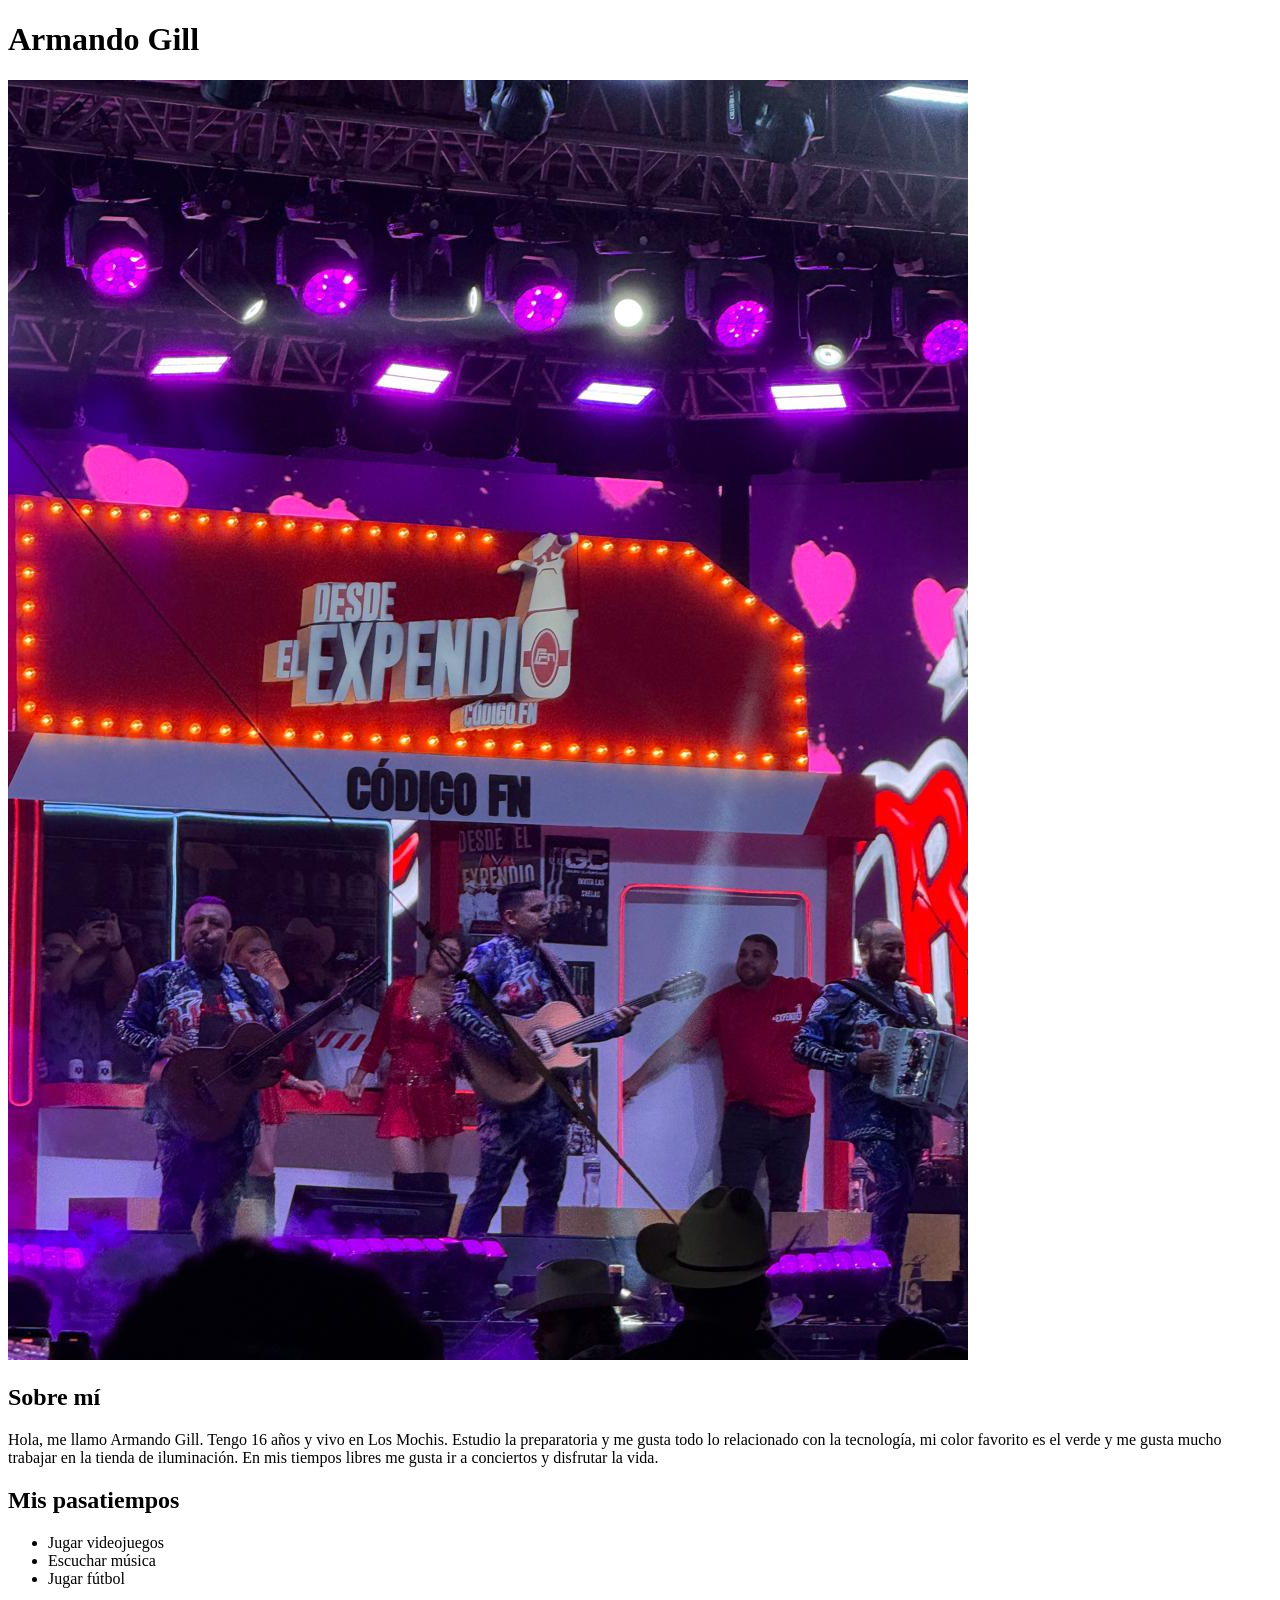
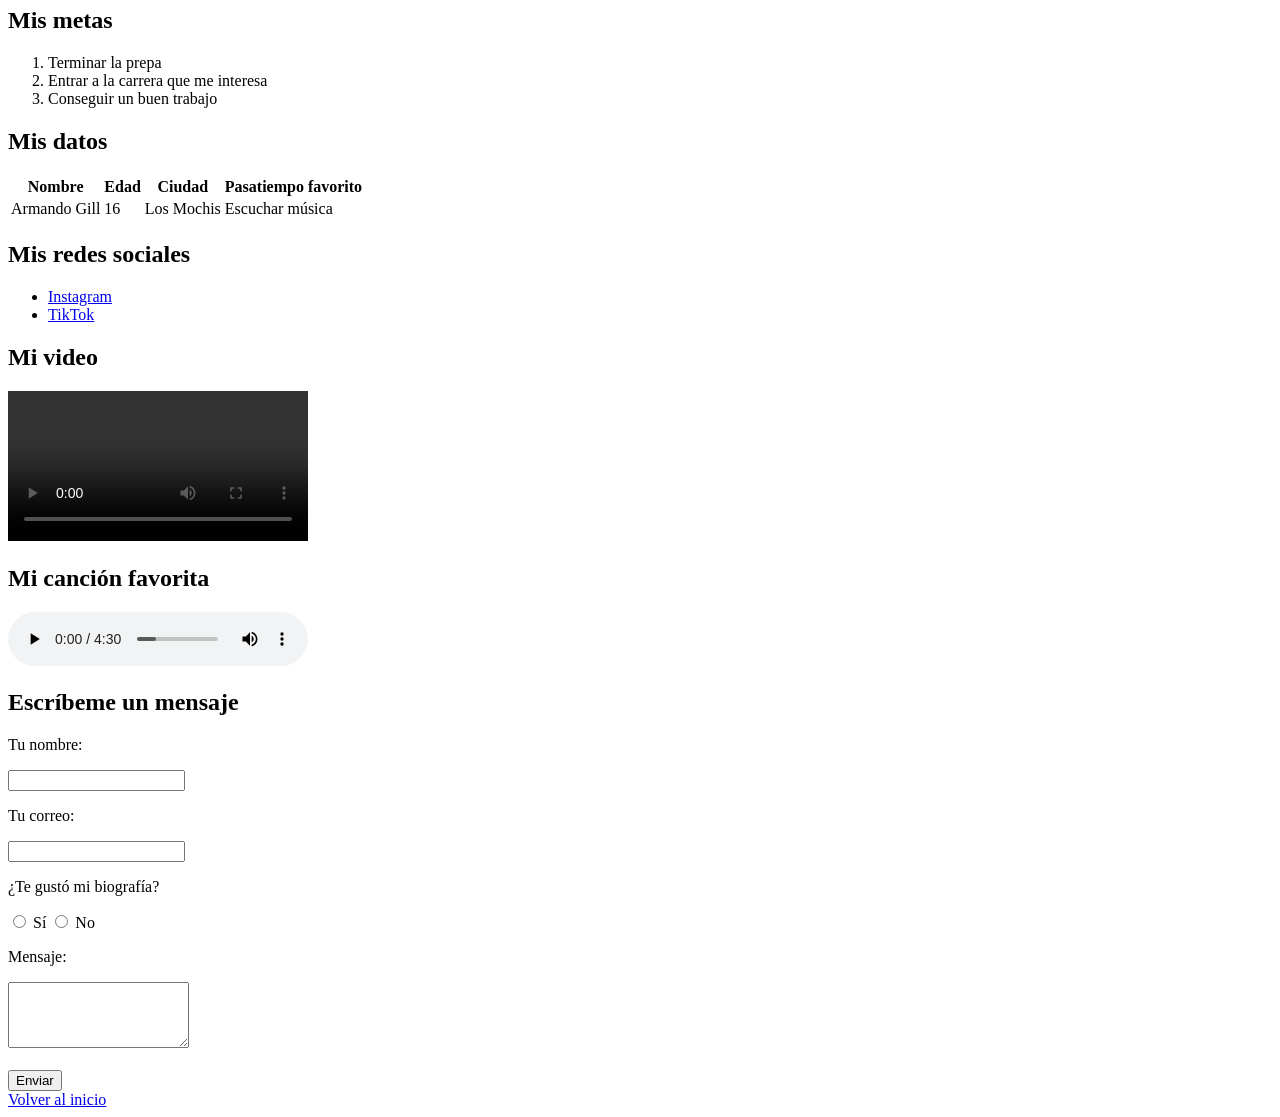
==== bio1.html @ e80af3be "Add files via upload" ====
<!DOCTYPE html>
<html lang="es">
<head>
  <meta charset="UTF-8">
  <title>Biografía de Armando Gill</title>
  <link rel="stylesheet" href="css/estilos.css">
</head>
<body class="verde">

  <div id="encabezado">
    <h1>Armando Gill</h1>
  </div>

  <div class="caja">
    <img src="foto1.jpeg" alt="Foto de Armando Gill">

    <h2>Sobre mí</h2>
    <p>Hola, me llamo <span class="nombre">Armando Gill</span>. Tengo 16 años y vivo en Los Mochis. Estudio la preparatoria y me gusta todo lo relacionado con la tecnología, mi color favorito es el verde y me gusta mucho trabajar en la tienda de iluminación. En mis tiempos libres me gusta ir a conciertos y disfrutar la vida.</p>

    <h2>Mis pasatiempos</h2>
    <ul>
      <li>Jugar videojuegos</li>
      <li>Escuchar música</li>
      <li>Jugar fútbol</li>
    </ul>

    <h2>Mis metas</h2>
    <ol>
      <li>Terminar la prepa</li>
      <li>Entrar a la carrera que me interesa</li>
      <li>Conseguir un buen trabajo</li>
    </ol>

    <h2>Mis datos</h2>
    <table>
      <tr>
        <th>Nombre</th>
        <th>Edad</th>
        <th>Ciudad</th>
        <th>Pasatiempo favorito</th>
      </tr>
      <tr>
        <td>Armando Gill</td>
        <td>16</td>
        <td>Los Mochis</td>
        <td>Escuchar música</td>
      </tr>
    </table>

    <h2>Mis redes sociales</h2>
    <ul>
      <li><a href="https://www.instagram.com/arm_.gill/">Instagram</a></li>
      <li><a href="http://www.tiktok.com/@arm_.gill">TikTok</a></li>
    </ul>

    <h2>Mi video</h2>
    <video src="video1.mp4" controls></video>

    <h2>Mi canción favorita</h2>
    <audio src="audio1.mp3" controls></audio>

    <h2>Escríbeme un mensaje</h2>
    <form>
      <p>Tu nombre:</p>
      <input type="text" name="nombre">

      <p>Tu correo:</p>
      <input type="text" name="correo">

      <p>¿Te gustó mi biografía?</p>
      <input type="radio" name="gusto"> Sí
      <input type="radio" name="gusto"> No

      <p>Mensaje:</p>
      <textarea name="mensaje" rows="4"></textarea>
      <br><br>
      <input type="submit" value="Enviar">
    </form>
  </div>

  <a href="index.html" id="volver">Volver al inicio</a>

</body>
</html>
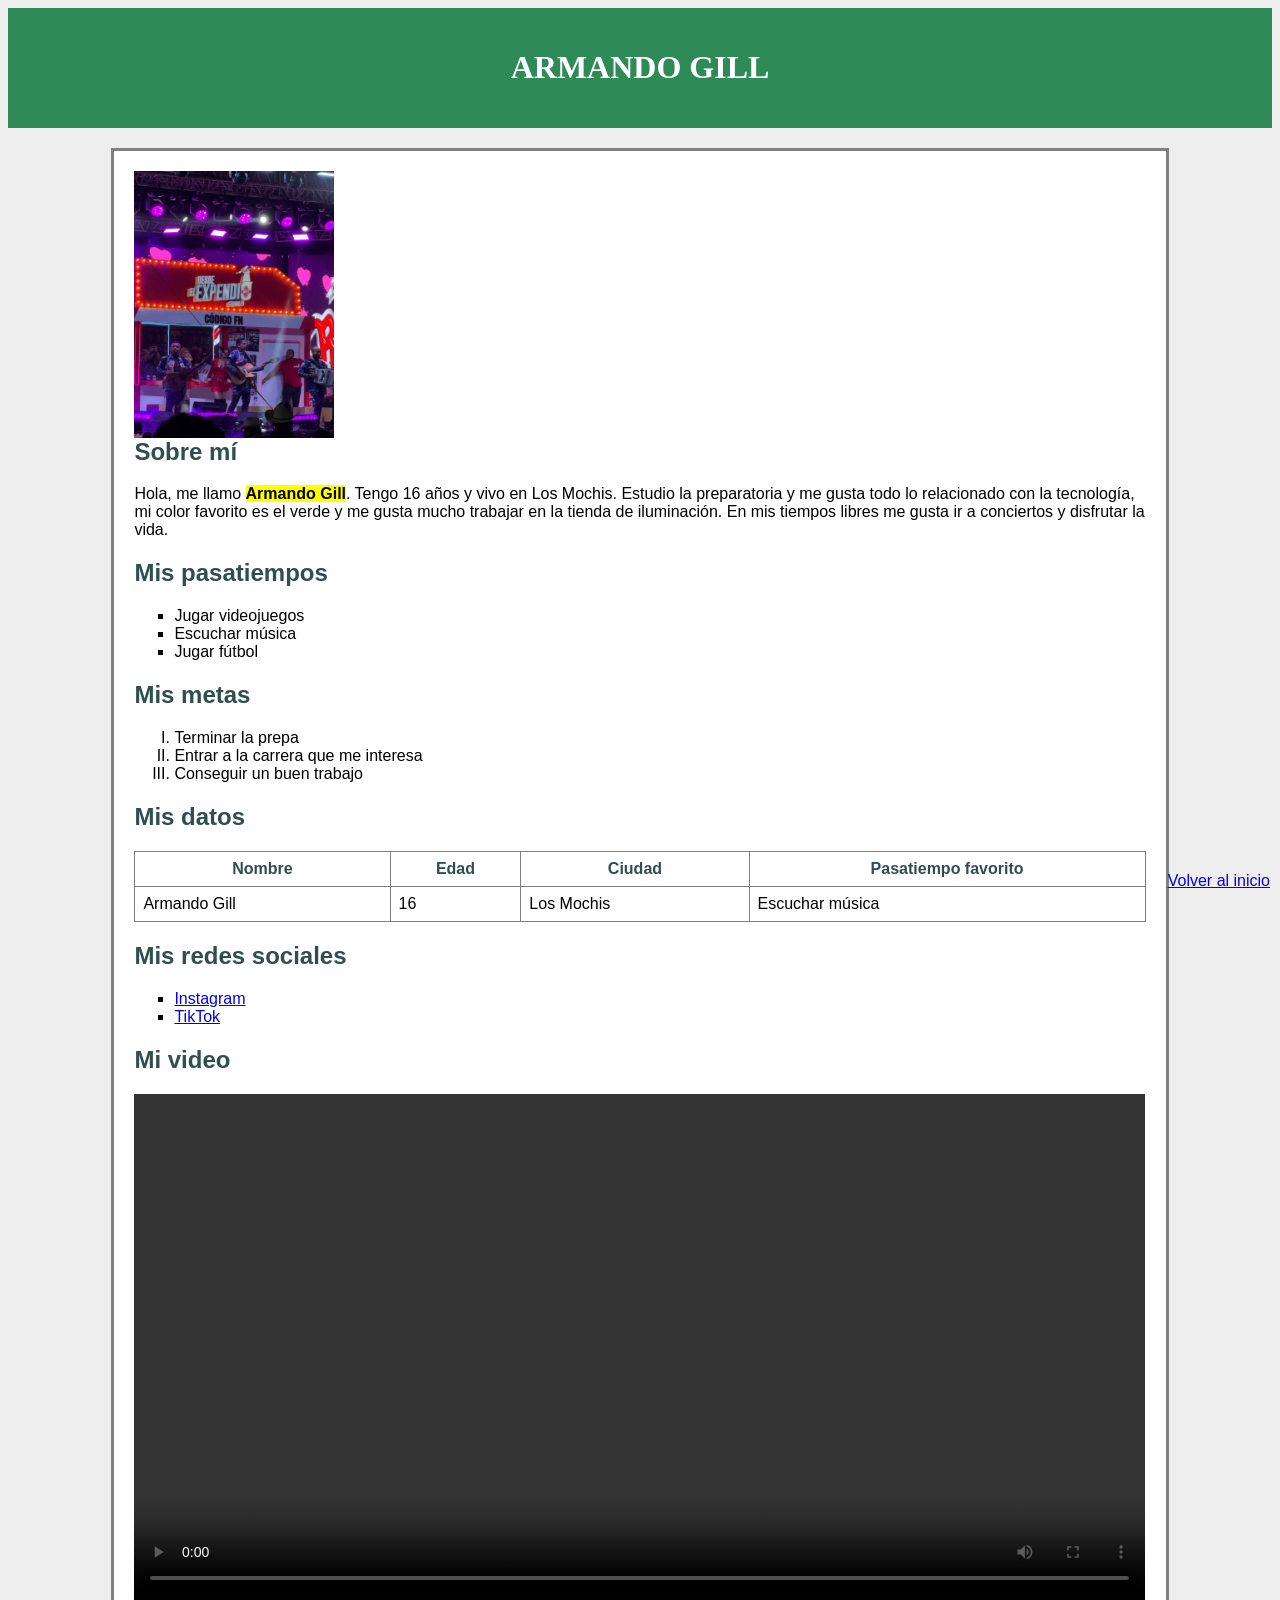
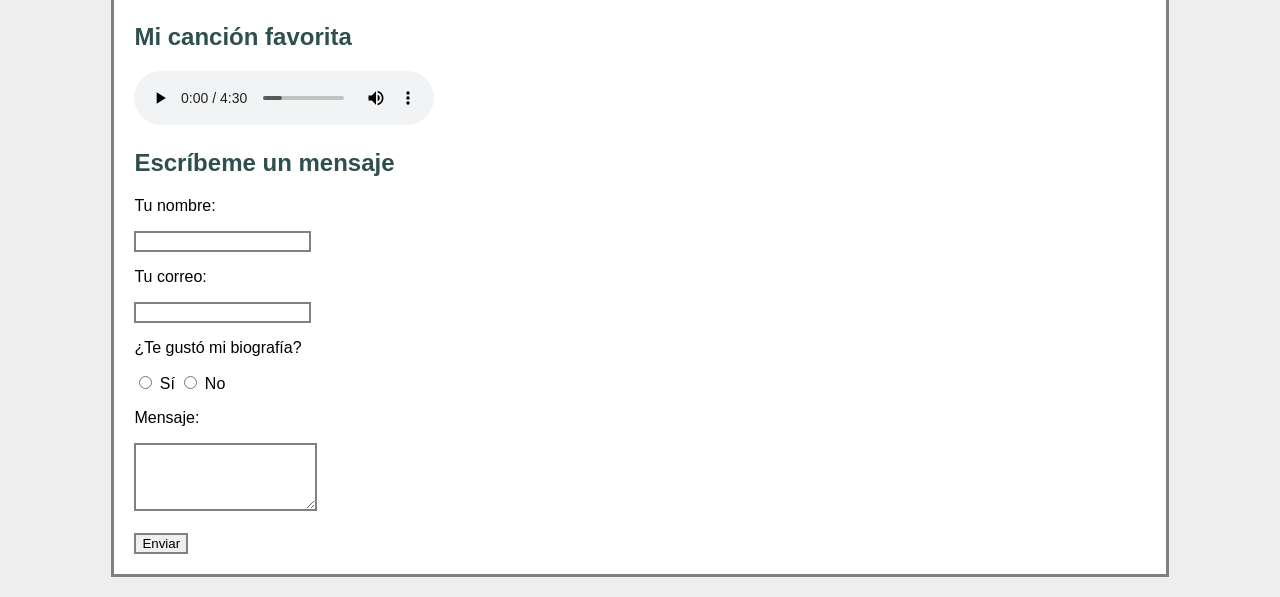
==== commit 620ab80a: "Fix stylesheet link in bio1.html" ====
--- a/bio1.html
+++ b/bio1.html
@@ -3,7 +3,7 @@
 <head>
   <meta charset="UTF-8">
   <title>Biografía de Armando Gill</title>
-  <link rel="stylesheet" href="css/estilos.css">
+  <link rel="stylesheet" href="estilos.css">
 </head>
 <body class="verde">
 
--- a/estilos.css
+++ b/estilos.css
@@ -0,0 +1,94 @@
+/* TRABAJO 1: selectores, unidades y colores */
+
+body {                          /* selector de etiqueta */
+  font-family: Elsie Fonts, sans-serif;
+  background-color: #eeeeee;    /* color hexadecimal */
+}
+
+#encabezado {                   /* selector de id */
+  background-color: rgb(60, 60, 60);   /* color rgb */
+  color: white;                 /* color por nombre */
+  text-align: center;
+  padding: 20px;
+}
+
+.caja {                         /* selector de clase */
+  background-color: white;
+  width: 80%;                   /* unidad en porcentaje */
+  margin: 20px auto;
+  padding: 20px;
+  font-size: 16px;              /* unidad en pixeles */
+}
+
+h2, th {                        /* selector de grupo */
+  color: darkslategray;
+}
+
+a:hover {                       /* pseudoclase */
+  color: red;
+}
+
+/* TRABAJO 2: modelo de caja, posicion, texto e imagenes */
+
+.caja {
+  border: 3px solid gray;       /* borde de la caja */
+}
+
+.nombre {                       /* span */
+  font-weight: bold;
+  background-color: yellow;
+}
+
+#volver {                       /* posicionamiento */
+  position: fixed;
+  bottom: 10px;
+  right: 10px;
+}
+
+h1 {                            /* texto y tipografia */
+  font-family: Georgia;
+  text-transform: uppercase;
+}
+
+img {                           /* imagenes */
+  width: 200px;
+  float: left;
+  margin-right: 20px;
+}
+
+h2 {
+  clear: left;
+}
+
+video {
+  width: 100%;
+}
+
+/* TRABAJO 3: listas, tablas y formularios */
+
+ul {
+  list-style-type: square;
+}
+
+ol {
+  list-style-type: upper-roman;
+}
+
+table {
+  width: 100%;
+  border-collapse: collapse;
+}
+
+th, td {
+  border: 1px solid gray;
+  padding: 8px;
+}
+
+input, textarea {
+  border: 2px solid gray;
+}
+
+/* COLOR FAVORITO DE CADA INTEGRANTE */
+.verde #encabezado { background-color: seagreen; }
+.blanco #encabezado { background-color: white; color: black; }
+.azul #encabezado { background-color: navy; }
